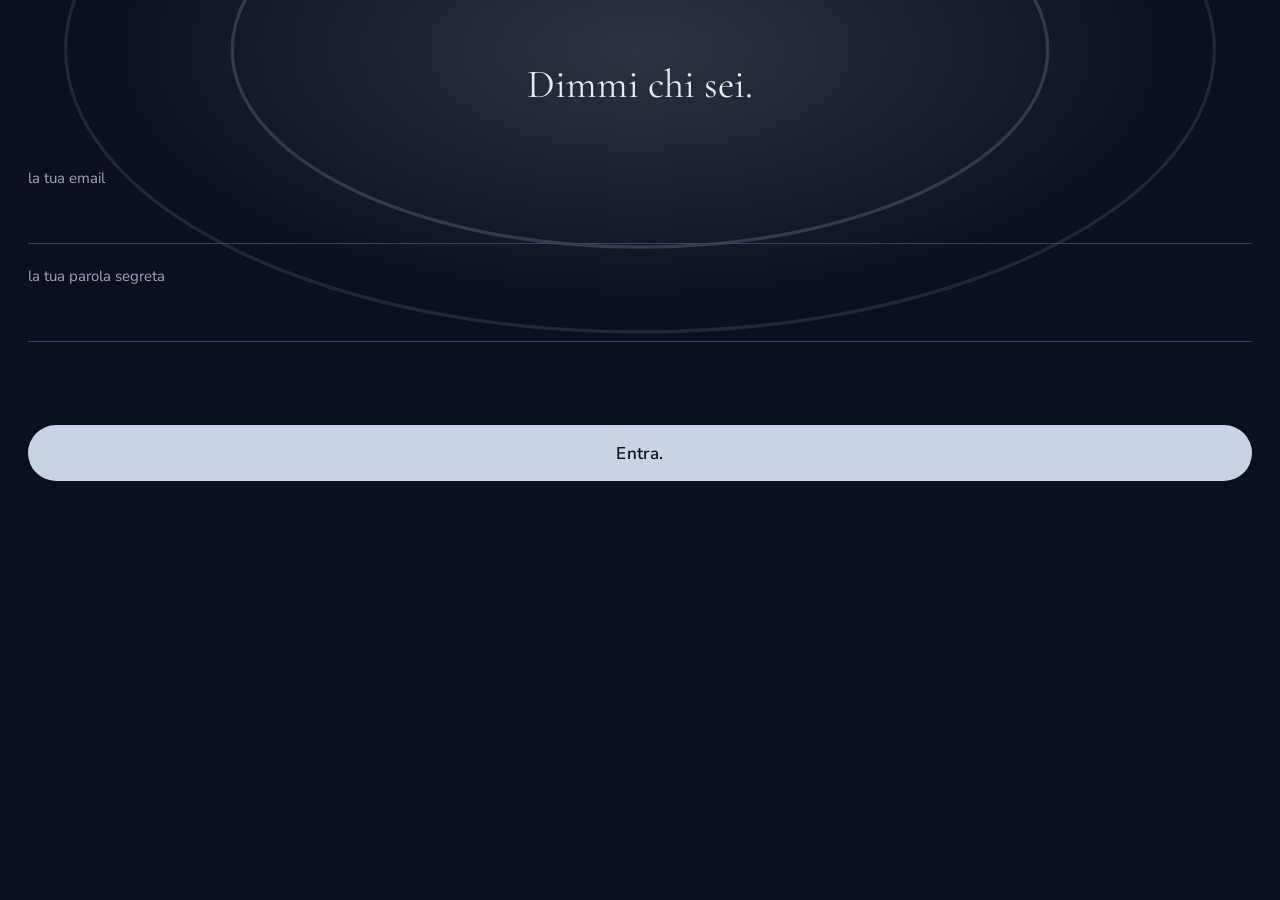
==== index.html @ 249fd123 "Pubblicazione automatica Foxymophoandle/pensatoio-codice@669a247275418004a3dd9663eddc900758bc9453" ====
<!doctype html>
<html lang="it">
  <head>
    <meta charset="UTF-8" />
    <meta name="viewport" content="width=device-width, initial-scale=1, viewport-fit=cover, interactive-widget=resizes-content" />
    <meta name="theme-color" content="#0B1020" />
    <meta name="apple-mobile-web-app-capable" content="yes" />
    <meta name="apple-mobile-web-app-status-bar-style" content="black" />
    <meta name="apple-mobile-web-app-title" content="Pensatoio" />
    <link rel="preconnect" href="https://fonts.googleapis.com" />
    <link rel="preconnect" href="https://fonts.gstatic.com" crossorigin />
    <link href="https://fonts.googleapis.com/css2?family=Cormorant+Garamond:ital,wght@0,400;0,500;1,400&family=Nunito+Sans:wght@300;400;600&display=swap" rel="stylesheet" />
    <link rel="apple-touch-icon" href="./apple-touch-icon.png" />
    <link rel="icon" href="./icon.svg" />
    <title>Pensatoio</title>
    <script type="module" crossorigin src="./assets/index-BtVlFz_-.js"></script>
    <link rel="stylesheet" crossorigin href="./assets/index-BSNDS2EY.css">
  <link rel="manifest" href="./manifest.webmanifest"><script id="vite-plugin-pwa:register-sw" src="./registerSW.js"></script></head>
  <body>
    <div id="root"></div>
  </body>
</html>
---- assets/index-BSNDS2EY.css ----
:root{--notte: #0B1020;--testo: #E8ECF5;--secondario: #9AA4BD;--argento: #C9D2E6;--acque: #7A86B8;--bordo: #3A4466;--sasso: #7D87A3}body{margin:0;background:var(--notte);color:var(--testo);font-family:Nunito Sans,system-ui,sans-serif;-webkit-tap-highlight-color:transparent}h1,h2{font-family:Cormorant Garamond,serif;font-weight:400}button,input{font:inherit;color:inherit}a{color:var(--secondario)}:focus-visible{outline:1px solid var(--argento);outline-offset:4px}.pz-nascosto{position:absolute;width:1px;height:1px;margin:-1px;padding:0;border:0;overflow:hidden;clip:rect(0 0 0 0);white-space:nowrap}.pz-schermo{position:relative;min-height:100dvh;box-sizing:border-box;overflow:hidden;display:flex;flex-direction:column;align-items:center;padding:calc(64px + env(safe-area-inset-top)) 28px calc(36px + env(safe-area-inset-bottom))}.pz-schermo>*{position:relative}.pz-schermo>.pz-bacino{position:absolute}.pz-titolo{margin:0;font-family:Cormorant Garamond,serif;font-weight:400;font-size:40px;line-height:1;color:var(--testo);text-align:center}.pz-bottone{width:100%;height:56px;box-sizing:border-box;border-radius:28px;border:0;background:var(--argento);color:var(--notte);font-size:17px;font-weight:600;letter-spacing:.02em;cursor:pointer}@keyframes pz-breathe{0%,to{transform:scale(1)}50%{transform:scale(1.04)}}@keyframes pz-glow{0%,to{opacity:.1}50%{opacity:.28}}@keyframes pz-ring{0%{transform:scale(.7);opacity:.55}to{transform:scale(1.9);opacity:0}}@keyframes pz-flow{0%{stroke-dashoffset:600}to{stroke-dashoffset:0}}@keyframes pz-twinkle{0%,to{opacity:.2}50%{opacity:1}}@keyframes pz-pebble{0%,to{box-shadow:0 0 18px #c9d2e64d}50%{box-shadow:0 0 36px #c9d2e699}}@keyframes pz-ascend{0%{stroke-dashoffset:1;opacity:0}8%{opacity:.7}55%{stroke-dashoffset:0;opacity:.7}85%{opacity:0}to{stroke-dashoffset:0;opacity:0}}@keyframes pz-emerge{0%{transform:translateY(26px);opacity:0}25%{opacity:.9}70%{transform:translateY(0);opacity:.9}to{transform:translateY(10px);opacity:0}}@keyframes pz-rise{0%{transform:translateY(0);opacity:0}20%{opacity:.8}90%{opacity:.5}to{transform:translateY(-180px);opacity:0}}@keyframes pz-ripple{0%{transform:scale(1);opacity:.5}to{transform:scale(2.4);opacity:0}}@keyframes pz-runner{0%{stroke-dashoffset:566}to{stroke-dashoffset:0}}.pz-basin{animation:pz-breathe 9s ease-in-out infinite}.pz-basin-2{animation-delay:-4s}.pz-glow{animation:pz-glow 6s ease-in-out infinite}.pz-ring{animation:pz-ring 3.5s ease-out infinite}.pz-ring-2{animation-delay:-1.75s}.pz-thread{stroke-dasharray:140 460;animation:pz-flow 8s linear infinite}.pz-star{animation:pz-twinkle 4.5s ease-in-out infinite}.pz-star-2{animation-delay:-2s}.pz-sel{animation:pz-pebble 4s ease-in-out infinite}.pz-ascend{stroke-dasharray:1 1;animation:pz-ascend 9s ease-in-out infinite}.pz-face{animation:pz-emerge 12s ease-in-out infinite}.pz-rise{animation:pz-rise 9s ease-in-out infinite}.pz-rise-2{animation-delay:-3s}.pz-rise-3{animation-delay:-6s}.pz-ripple{animation:pz-ripple 4s ease-out infinite}.pz-ripple-2{animation-delay:-2s}.pz-runner{stroke-dasharray:36 530;animation:pz-runner 9s linear infinite}.pz-bacino{position:absolute;top:0;right:0;bottom:0;left:0;width:100%;height:100%;pointer-events:none}.pz-pietra{display:inline-flex;flex-direction:column;align-items:center;gap:8px;background:transparent;border:0;padding:0;color:var(--secondario);font-size:12px}button.pz-pietra{cursor:pointer;min-width:44px;min-height:44px;justify-content:center}.pz-pietra-sasso{display:flex;align-items:center;justify-content:center;box-sizing:border-box;border-radius:50%;border:1px solid var(--bordo);color:var(--argento);transition:background-color .6s ease,color .6s ease,border-color .6s ease}.pz-pietra-accesa{color:var(--testo);font-weight:600}.pz-pietra-accesa .pz-pietra-sasso{background:var(--argento);border-color:var(--argento);color:var(--notte);box-shadow:0 0 24px #c9d2e673}.pz-pietra-spenta .pz-pietra-sasso{color:var(--sasso)}.pz-sassolini{width:100%;display:flex;justify-content:space-between;align-items:flex-end}.pz-sassolino{display:flex;flex-direction:column;align-items:center;gap:12px;min-width:44px;min-height:44px;background:transparent;border:0;padding:0;color:var(--secondario);font-size:13px;cursor:pointer}.pz-sassolino[aria-pressed=true]{color:var(--testo);font-weight:600}.pz-sassolino-disco{position:relative;display:block;box-sizing:border-box;border-radius:50%;border:1px solid var(--sasso)}.pz-sassolino[aria-pressed=true] .pz-sassolino-disco{background:var(--argento);border-color:var(--argento);box-shadow:0 0 28px #c9d2e673}.pz-sassolino-onda{position:absolute;top:-1px;right:-1px;bottom:-1px;left:-1px;border-radius:50%;border:1px solid var(--argento)}.pz-sassolini-indicatore{display:inline-flex;gap:4px;color:var(--argento)}.pz-sassolini-indicatore>span{display:block;width:7px;height:7px;border-radius:50%;background:currentColor}.pz-anello{position:relative;width:160px;height:160px;display:flex;align-items:center;justify-content:center;touch-action:none;user-select:none;-webkit-user-select:none}.pz-anello>svg{position:absolute;top:0;right:0;bottom:0;left:0}.pz-anello-tocco{cursor:grab}.pz-anello:focus-within{outline:1px solid var(--argento);outline-offset:6px;border-radius:50%}.pz-anello-arco{transition:stroke-dashoffset 1s linear,opacity 3s ease}.pz-anello-minuti{font-family:Cormorant Garamond,serif;font-size:44px;line-height:1;color:var(--testo)}.pz-anello-frase{margin:0;max-width:110px;font-family:Cormorant Garamond,serif;font-size:22px;line-height:1.2;text-align:center;color:var(--testo)}.pz-login{margin-top:64px;width:100%;display:flex;flex-direction:column;gap:22px}.pz-campo{display:flex;flex-direction:column;gap:8px;font-size:15px;color:var(--secondario)}.pz-campo input{height:48px;box-sizing:border-box;border:0;border-bottom:1px solid var(--bordo);background:transparent;color:var(--testo);font-size:17px;padding:0 2px;border-radius:0}.pz-campo input:focus{outline:none;border-bottom-color:var(--argento)}.pz-login .pz-bottone{margin-top:18px}.pz-login .pz-bottone:disabled{opacity:.5;cursor:default}.pz-riga{margin:0;min-height:1.4em;font-size:15px;text-align:center;color:var(--argento)}.pz-spazio{flex:1}.pz-detta{display:block;margin:48px 0 0;quotes:"«" "»";font-family:Cormorant Garamond,serif;font-style:italic;font-size:22px;line-height:1.35;text-align:center;color:var(--argento);overflow-wrap:anywhere}.pz-detta-piccola{margin:0;font-size:19px;line-height:1.3;color:var(--secondario)}.pz-tondo{flex:none;width:48px;height:48px;box-sizing:border-box;border-radius:50%;border:1px solid var(--bordo);background:transparent;color:var(--secondario);display:flex;align-items:center;justify-content:center;padding:0;cursor:pointer;transition:opacity .6s ease}.pz-tondo-grande{width:64px;height:64px;border-color:var(--argento);color:var(--testo)}.pz-tondo:disabled{opacity:.35;cursor:default}.pz-tondo-vuoto{width:48px;height:48px;flex:none}.pz-link{min-height:44px;padding:0;border:0;background:transparent;color:var(--secondario);font-size:15px;text-align:left;cursor:pointer}.pz-schermo>.pz-impostazioni,.pz-schermo>.pz-lascia-stare{position:absolute;top:calc(12px + env(safe-area-inset-top));right:12px;width:44px;height:44px;border:0;padding:0;background:transparent;color:var(--secondario);display:flex;align-items:center;justify-content:center;cursor:pointer}.pz-dimmi-centro{margin-top:96px;width:100%;display:flex;flex-direction:column;align-items:center;gap:18px}.pz-dimmi-centro.pz-senza-voce{margin-top:140px}.pz-dimmi-voce{position:relative}.pz-microfono{width:96px;height:96px;border-radius:50%;border:0;padding:0;background:var(--argento);color:var(--notte);display:flex;align-items:center;justify-content:center;cursor:pointer;box-shadow:0 0 40px #c9d2e673;transition:opacity .6s ease,box-shadow .6s ease}.pz-microfono[aria-pressed=true]{box-shadow:0 0 56px #c9d2e6b3}.pz-microfono.pz-attenuato{opacity:.3;box-shadow:none;cursor:default}.pz-dimmi-tasto{position:absolute;top:50%;left:calc(100% + 22px);transform:translateY(-50%);border-color:transparent}.pz-dimmi-tastiera{width:100%;display:flex;align-items:center;gap:12px}.pz-dimmi-campo{flex:1;display:flex}.pz-dimmi-campo input{flex:1;min-width:0;height:48px;box-sizing:border-box;border:0;border-bottom:1px solid var(--bordo);border-radius:0;background:transparent;color:var(--testo);font-size:17px;padding:0 2px}.pz-dimmi-campo input:focus{outline:none;border-bottom-color:var(--argento)}.pz-dimmi-centro .pz-riga{min-height:1.4em}.pz-schermo>.pz-lascia-stare{right:auto;left:12px;transition:opacity .6s ease}.pz-lascia-stare:disabled{opacity:.35;cursor:default}.pz-dimmi-detta{width:100%}.pz-dimmi .pz-detta{margin-top:24px}.pz-capito{margin-top:36px;display:flex;align-items:center;gap:18px}.pz-capito-fette{margin:0;padding:0;list-style:none;display:flex;flex-direction:column;gap:10px}.pz-capito-fette li{display:flex;align-items:center;gap:8px;font-size:14px;color:var(--testo)}.pz-capito-fette .pz-pietra-sasso{border-color:var(--argento)}.pz-dimmi-basso{width:100%;display:flex;align-items:center;justify-content:space-between}.pz-dimmi-correggi{margin-top:18px;width:100%;min-height:44px;display:flex}.pz-pietre-titolo{margin:22px 0 0;font-size:36px;line-height:1;color:var(--testo);text-align:center}.pz-pietre-griglia{margin-top:36px;width:100%;display:grid;grid-template-columns:repeat(3,minmax(0,1fr));gap:22px 8px;justify-items:center}.pz-pietre-ricordo{margin:26px 0 0;font-size:13px;color:var(--secondario);text-align:center}.pz-fette-testa{display:flex;flex-direction:column;align-items:center;gap:10px}.pz-fette-nome{margin:0;font-size:34px;line-height:1;color:var(--testo)}.pz-fette-filo{position:relative;margin-top:40px;width:100%}.pz-fette-filo-svg{position:absolute;left:0;top:28px;width:56px;height:calc(100% - 56px);pointer-events:none}.pz-fette-scorre{stroke-dasharray:120 480;animation:pz-flow 9s linear infinite}.pz-fette-righe{position:relative;margin:0;padding:0;list-style:none;display:flex;flex-direction:column;gap:20px}.pz-fetta{width:100%;display:flex;align-items:center;gap:16px;min-height:56px;padding:0;border:0;background:transparent;color:var(--testo);font-size:15px;text-align:left;cursor:pointer}.pz-fetta .pz-pietra-sasso{background:var(--notte)}.pz-fetta .pz-pietra-accesa .pz-pietra-sasso{background:var(--argento)}.pz-fetta[aria-pressed=true] .pz-fetta-nome{font-weight:600}.pz-fetta .pz-sassolini-indicatore{margin-left:auto;color:var(--sasso)}.pz-fetta[aria-pressed=true] .pz-sassolini-indicatore{color:var(--argento)}@media(prefers-reduced-motion:reduce){*,*:before,*:after{animation:none!important;transition:none!important}}
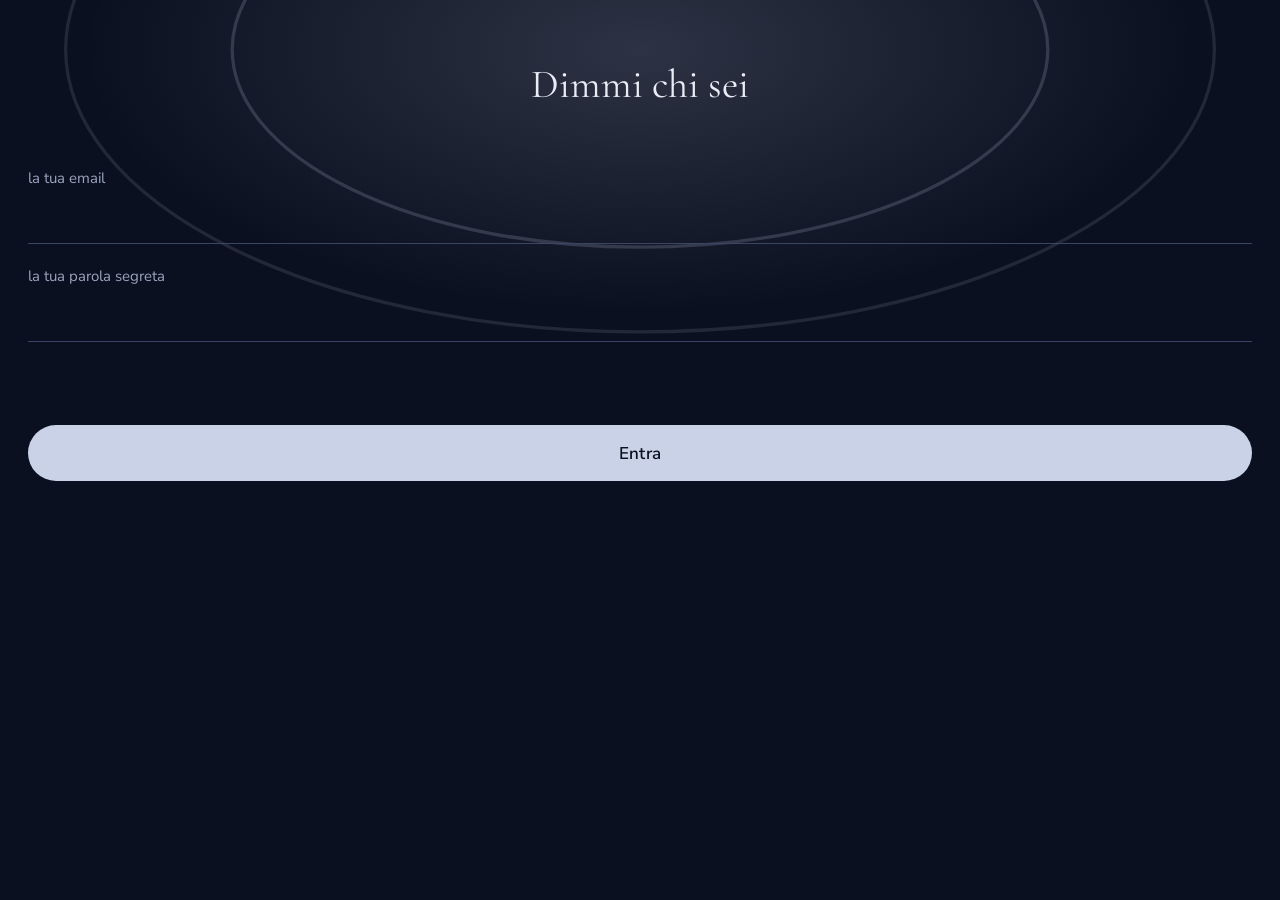
==== commit 7851cfe2: "Pubblicazione automatica Foxymophoandle/pensatoio-codice@371dddf86ccfff66836074bba301d6f94b2c3a55" ====
--- a/index.html
+++ b/index.html
@@ -13,8 +13,8 @@
     <link rel="apple-touch-icon" href="./apple-touch-icon.png" />
     <link rel="icon" href="./icon.svg" />
     <title>Pensatoio</title>
-    <script type="module" crossorigin src="./assets/index-BtVlFz_-.js"></script>
-    <link rel="stylesheet" crossorigin href="./assets/index-BSNDS2EY.css">
+    <script type="module" crossorigin src="./assets/index-CDkTscnl.js"></script>
+    <link rel="stylesheet" crossorigin href="./assets/index-CdcmTB2R.css">
   <link rel="manifest" href="./manifest.webmanifest"><script id="vite-plugin-pwa:register-sw" src="./registerSW.js"></script></head>
   <body>
     <div id="root"></div>
--- a/assets/index-CdcmTB2R.css
+++ b/assets/index-CdcmTB2R.css
@@ -0,0 +1 @@
+:root{--notte: #0B1020;--testo: #E8ECF5;--secondario: #9AA4BD;--argento: #C9D2E6;--acque: #7A86B8;--bordo: #3A4466;--sasso: #7D87A3}body{margin:0;background:var(--notte);color:var(--testo);font-family:Nunito Sans,system-ui,sans-serif;-webkit-tap-highlight-color:transparent}h1,h2{font-family:Cormorant Garamond,serif;font-weight:400}button,input{font:inherit;color:inherit}a{color:var(--secondario)}:focus-visible{outline:1px solid var(--argento);outline-offset:4px}.pz-nascosto{position:absolute;width:1px;height:1px;margin:-1px;padding:0;border:0;overflow:hidden;clip:rect(0 0 0 0);white-space:nowrap}.pz-schermo{position:relative;min-height:100dvh;box-sizing:border-box;overflow:hidden;display:flex;flex-direction:column;align-items:center;padding:calc(64px + env(safe-area-inset-top)) 28px calc(36px + env(safe-area-inset-bottom))}.pz-schermo>*{position:relative}.pz-schermo>.pz-bacino{position:absolute}.pz-titolo{margin:0;font-family:Cormorant Garamond,serif;font-weight:400;font-size:40px;line-height:1;color:var(--testo);text-align:center}.pz-bottone{width:100%;height:56px;box-sizing:border-box;border-radius:28px;border:0;background:var(--argento);color:var(--notte);font-size:17px;font-weight:600;letter-spacing:.02em;cursor:pointer}@keyframes pz-breathe{0%,to{transform:scale(1)}50%{transform:scale(1.04)}}@keyframes pz-glow{0%,to{opacity:.1}50%{opacity:.28}}@keyframes pz-ring{0%{transform:scale(.7);opacity:.55}to{transform:scale(1.9);opacity:0}}@keyframes pz-flow{0%{stroke-dashoffset:600}to{stroke-dashoffset:0}}@keyframes pz-twinkle{0%,to{opacity:.2}50%{opacity:1}}@keyframes pz-pebble{0%,to{box-shadow:0 0 18px #c9d2e64d}50%{box-shadow:0 0 36px #c9d2e699}}@keyframes pz-ascend{0%{stroke-dashoffset:1;opacity:0}8%{opacity:.7}55%{stroke-dashoffset:0;opacity:.7}85%{opacity:0}to{stroke-dashoffset:0;opacity:0}}@keyframes pz-emerge{0%{transform:translateY(26px);opacity:0}25%{opacity:.9}70%{transform:translateY(0);opacity:.9}to{transform:translateY(10px);opacity:0}}@keyframes pz-rise{0%{transform:translateY(0);opacity:0}20%{opacity:.8}90%{opacity:.5}to{transform:translateY(-180px);opacity:0}}@keyframes pz-ripple{0%{transform:scale(1);opacity:.5}to{transform:scale(2.4);opacity:0}}@keyframes pz-runner{0%{stroke-dashoffset:566}to{stroke-dashoffset:0}}@keyframes pz-sway{0%,to{transform:translate(0)}50%{transform:translate(-22px)}}@keyframes pz-sway-r{0%,to{transform:translate(0)}50%{transform:translate(18px)}}@keyframes pz-scende{0%{stroke-dashoffset:1}to{stroke-dashoffset:0}}.pz-basin{animation:pz-breathe 9s ease-in-out infinite}.pz-basin-2{animation-delay:-4s}.pz-glow{animation:pz-glow 6s ease-in-out infinite}.pz-ring{animation:pz-ring 3.5s ease-out infinite}.pz-ring-2{animation-delay:-1.75s}.pz-thread{stroke-dasharray:140 460;animation:pz-flow 8s linear infinite}.pz-star{animation:pz-twinkle 4.5s ease-in-out infinite}.pz-star-2{animation-delay:-2s}.pz-sel{animation:pz-pebble 4s ease-in-out infinite}.pz-ascend{stroke-dasharray:1 1;animation:pz-ascend 9s ease-in-out infinite}.pz-face{animation:pz-emerge 7s ease-in-out 1 forwards}.pz-rise{animation:pz-rise 9s ease-in-out infinite}.pz-rise-2{animation-delay:-3s}.pz-rise-3{animation-delay:-6s}.pz-ripple{animation:pz-ripple 4s ease-out infinite}.pz-ripple-2{animation-delay:-2s}.pz-runner{stroke-dasharray:36 530;animation:pz-runner 9s linear infinite}.pz-wave{animation:pz-sway 11s ease-in-out infinite}.pz-wave-2{animation:pz-sway-r 14s ease-in-out infinite}.pz-bacino{position:absolute;top:0;right:0;bottom:0;left:0;width:100%;height:100%;pointer-events:none}.pz-pietra{display:inline-flex;flex-direction:column;align-items:center;gap:8px;background:transparent;border:0;padding:0;color:var(--secondario);font-size:12px}button.pz-pietra{cursor:pointer;min-width:44px;min-height:44px;justify-content:center}.pz-pietra-sasso{display:flex;align-items:center;justify-content:center;box-sizing:border-box;border-radius:50%;border:1px solid var(--bordo);color:var(--argento);transition:background-color .6s ease,color .6s ease,border-color .6s ease}.pz-pietra-accesa{color:var(--testo);font-weight:600}.pz-pietra-accesa .pz-pietra-sasso{background:var(--argento);border-color:var(--argento);color:var(--notte);box-shadow:0 0 24px #c9d2e673}.pz-pietra-spenta .pz-pietra-sasso{color:var(--sasso)}.pz-sassolini{width:100%;display:flex;justify-content:space-between;align-items:flex-end}.pz-sassolino{display:flex;flex-direction:column;align-items:center;gap:12px;min-width:44px;min-height:44px;background:transparent;border:0;padding:0;color:var(--secondario);font-size:13px;cursor:pointer}.pz-sassolino[aria-pressed=true]{color:var(--testo);font-weight:600}.pz-sassolino-disco{position:relative;display:block;box-sizing:border-box;border-radius:50%;border:1px solid var(--sasso)}.pz-sassolino[aria-pressed=true] .pz-sassolino-disco{background:var(--argento);border-color:var(--argento);box-shadow:0 0 28px #c9d2e673}.pz-sassolino-onda{position:absolute;top:-1px;right:-1px;bottom:-1px;left:-1px;border-radius:50%;border:1px solid var(--argento)}.pz-sassolini-indicatore{display:inline-flex;gap:4px;color:var(--argento)}.pz-sassolini-indicatore>span{display:block;width:7px;height:7px;border-radius:50%;background:currentColor}.pz-anello{position:relative;width:160px;height:160px;display:flex;align-items:center;justify-content:center;touch-action:none;user-select:none;-webkit-user-select:none}.pz-anello>svg{position:absolute;top:0;right:0;bottom:0;left:0}.pz-anello-tocco{cursor:grab}.pz-anello:focus-within{outline:1px solid var(--argento);outline-offset:6px;border-radius:50%}.pz-anello-arco{transition:stroke-dashoffset 1s linear,opacity 3s ease}.pz-anello-minuti{font-family:Cormorant Garamond,serif;font-size:44px;line-height:1;color:var(--testo)}.pz-anello-frase{margin:0;max-width:110px;font-family:Cormorant Garamond,serif;font-size:22px;line-height:1.2;text-align:center;color:var(--testo)}.pz-login{margin-top:64px;width:100%;display:flex;flex-direction:column;gap:22px}.pz-campo{display:flex;flex-direction:column;gap:8px;font-size:15px;color:var(--secondario)}.pz-campo input{height:48px;box-sizing:border-box;border:0;border-bottom:1px solid var(--bordo);background:transparent;color:var(--testo);font-size:17px;padding:0 2px;border-radius:0}.pz-campo input:focus{outline:none;border-bottom-color:var(--argento)}.pz-login .pz-bottone{margin-top:18px}.pz-login .pz-bottone:disabled{opacity:.5;cursor:default}.pz-riga{margin:0;min-height:1.4em;font-size:15px;text-align:center;color:var(--argento)}.pz-spazio{flex:1}.pz-detta{display:block;margin:48px 0 0;quotes:"«" "»";font-family:Cormorant Garamond,serif;font-style:italic;font-size:22px;line-height:1.35;text-align:center;color:var(--argento);overflow-wrap:anywhere}.pz-detta-piccola{margin:0;font-size:19px;line-height:1.3;color:var(--secondario)}.pz-tondo{flex:none;width:48px;height:48px;box-sizing:border-box;border-radius:50%;border:1px solid var(--bordo);background:transparent;color:var(--secondario);display:flex;align-items:center;justify-content:center;padding:0;cursor:pointer;transition:opacity .6s ease}.pz-tondo-grande{width:64px;height:64px;border-color:var(--argento);color:var(--testo)}.pz-tondo:disabled{opacity:.35;cursor:default}.pz-tondo-vuoto{width:48px;height:48px;flex:none}.pz-link{min-height:44px;padding:0;border:0;background:transparent;color:var(--secondario);font-size:15px;text-align:left;cursor:pointer}.pz-schermo>.pz-impostazioni,.pz-schermo>.pz-lascia-stare{position:absolute;top:calc(12px + env(safe-area-inset-top));right:12px;width:44px;height:44px;border:0;padding:0;background:transparent;color:var(--secondario);display:flex;align-items:center;justify-content:center;cursor:pointer}.pz-dimmi-centro{margin-top:96px;width:100%;display:flex;flex-direction:column;align-items:center;gap:18px}.pz-dimmi-centro.pz-senza-voce{margin-top:140px}.pz-dimmi-voce{position:relative}.pz-microfono{width:96px;height:96px;border-radius:50%;border:0;padding:0;background:var(--argento);color:var(--notte);display:flex;align-items:center;justify-content:center;cursor:pointer;box-shadow:0 0 40px #c9d2e673;transition:opacity .6s ease,box-shadow .6s ease}.pz-microfono[aria-pressed=true]{box-shadow:0 0 56px #c9d2e6b3}.pz-microfono.pz-attenuato{opacity:.3;box-shadow:none;cursor:default}.pz-dimmi-tasto{position:absolute;top:50%;left:calc(100% + 22px);transform:translateY(-50%);border-color:transparent}.pz-dimmi-tastiera{width:100%;display:flex;align-items:center;gap:12px}.pz-dimmi-campo{flex:1;display:flex}.pz-dimmi-campo input{flex:1;min-width:0;height:48px;box-sizing:border-box;border:0;border-bottom:1px solid var(--bordo);border-radius:0;background:transparent;color:var(--testo);font-size:17px;padding:0 2px}.pz-dimmi-campo input:focus{outline:none;border-bottom-color:var(--argento)}.pz-dimmi-centro .pz-riga{min-height:1.4em}.pz-schermo>.pz-lascia-stare{right:auto;left:12px;transition:opacity .6s ease}.pz-lascia-stare:disabled{opacity:.35;cursor:default}.pz-dimmi-detta{width:100%}.pz-dimmi .pz-detta{margin-top:24px}.pz-capito{margin-top:36px;display:flex;align-items:center;gap:18px}.pz-capito-fette{margin:0;padding:0;list-style:none;display:flex;flex-direction:column;gap:10px}.pz-capito-fette li{display:flex;align-items:center;gap:8px;font-size:14px;color:var(--testo)}.pz-capito-fette .pz-pietra-sasso{border-color:var(--argento)}.pz-dimmi-basso{width:100%;display:flex;align-items:center;justify-content:space-between}.pz-dimmi-correggi{margin-top:18px;width:100%;min-height:44px;display:flex}.pz-pietre-titolo{margin:22px 0 0;font-size:36px;line-height:1;color:var(--testo);text-align:center}.pz-pietre-griglia{margin-top:36px;width:100%;display:grid;grid-template-columns:repeat(3,minmax(0,1fr));gap:22px 8px;justify-items:center}.pz-pietre-ricordo{margin:26px 0 0;font-size:13px;color:var(--secondario);text-align:center}.pz-fette-testa{display:flex;flex-direction:column;align-items:center;gap:10px}.pz-fette-nome{margin:0;font-size:34px;line-height:1;color:var(--testo)}.pz-fette-filo{position:relative;margin-top:40px;width:100%}.pz-fette-filo-svg{position:absolute;left:0;top:28px;width:56px;height:calc(100% - 56px);pointer-events:none}.pz-fette-scorre{stroke-dasharray:120 480;animation:pz-flow 9s linear infinite}.pz-fette-righe{position:relative;margin:0;padding:0;list-style:none;display:flex;flex-direction:column;gap:20px}.pz-fetta{width:100%;display:flex;align-items:center;gap:16px;min-height:56px;padding:0;border:0;background:transparent;color:var(--testo);font-size:15px;text-align:left;cursor:pointer}.pz-fetta .pz-pietra-sasso{background:var(--notte)}.pz-fetta .pz-pietra-accesa .pz-pietra-sasso{background:var(--argento)}.pz-fetta[aria-pressed=true] .pz-fetta-nome{font-weight:600}.pz-fetta .pz-sassolini-indicatore{margin-left:auto;color:var(--sasso)}.pz-fetta[aria-pressed=true] .pz-sassolini-indicatore{color:var(--argento)}.pz-domande{align-items:stretch;padding-top:calc(72px + env(safe-area-inset-top))}.pz-domande-testa{display:flex;align-items:center;gap:14px}.pz-domande-categoria{font-family:Cormorant Garamond,serif;font-size:26px;line-height:1.1;color:var(--testo)}.pz-domande-corpo{transition:opacity .5s ease}.pz-domande-titolo{margin:64px 0 0;font-size:40px;line-height:1.1;color:var(--testo)}.pz-domande-titolo:focus{outline:none}.pz-domande-sassi{margin-top:44px}.pz-domande-basso{display:flex;flex-direction:column;align-items:center;gap:22px}.pz-domande-puntini{display:flex;gap:10px}.pz-domande-puntini>span{display:block;width:8px;height:8px;box-sizing:border-box;border-radius:50%;border:1px solid var(--sasso)}.pz-domande-puntini>.pz-pieno{background:var(--argento);border-color:var(--argento)}.pz-link.pz-domande-nonloso{text-align:center;padding:0 12px}.pz-link:disabled{opacity:.35;cursor:default}.pz-domande-filo{stroke-dasharray:1 1;stroke-dashoffset:1;animation:pz-scende .5s ease-in forwards}.pz-domande-scende .pz-domande-corpo{opacity:.3}.pz-bottone:disabled{opacity:.5;cursor:default}.pz-bottone-chiaro{border:1px solid var(--argento);background:transparent;color:var(--testo)}.pz-link-centro{text-align:center;padding:0 12px}.pz-azioni{width:100%;display:flex;flex-direction:column;gap:14px;align-items:center}.pz-resto-pietre{display:flex;gap:14px}.pz-scelta{padding-top:calc(56px + env(safe-area-inset-top))}.pz-proposta{display:flex;flex-direction:column;align-items:center;gap:22px}.pz-proposta-frase{margin:0;font-size:36px;line-height:1.1;text-align:center;color:var(--testo)}.pz-perche{display:flex;align-items:center;gap:22px;color:var(--secondario)}.pz-perche-voce{display:flex;align-items:center;gap:6px}.pz-perche .pz-sassolini-indicatore{gap:3px}.pz-perche .pz-sassolini-indicatore>span{width:6px;height:6px}.pz-resto{min-height:36px;margin-bottom:36px;display:flex;justify-content:center}@keyframes pz-cloud{0%,to{transform:translateY(0)}50%{transform:translateY(-8px)}}@keyframes pz-wisp{0%{stroke-dashoffset:1;opacity:0}20%{opacity:.6}70%{stroke-dashoffset:0;opacity:.6}to{stroke-dashoffset:0;opacity:0}}@keyframes pz-nuvola-sale{0%{transform:translateY(80px);opacity:0}to{transform:translateY(0);opacity:1}}.pz-wisp{stroke-dasharray:1 1;animation:pz-wisp 8s ease-in-out infinite}.pz-wisp-2{animation-delay:-4s}.pz-durante-etichetta{margin:0;font-size:13px;letter-spacing:.18em;text-transform:uppercase;color:var(--secondario)}.pz-durante-anello{margin-top:22px}.pz-durante-fetta{margin-top:28px;display:flex;align-items:center;gap:14px}.pz-durante-frase{margin:0;font-size:36px;line-height:1;color:var(--testo)}.pz-nuvola-posto{width:100%}.pz-nuvola{width:100%;box-sizing:border-box;border-radius:32px;padding:22px 24px 20px;background:#c9d2e614;border:1px solid rgba(201,210,230,.22);box-shadow:0 0 40px #c9d2e61a;display:flex;flex-direction:column;gap:10px;animation:pz-nuvola-sale 1.6s ease-out backwards,pz-cloud 6s ease-in-out 1.6s infinite;transition:opacity 1.2s ease}.pz-nuvola-via{opacity:0}.pz-nuvola-frase{margin:0;font-family:Cormorant Garamond,serif;font-size:23px;line-height:1.3;color:var(--testo)}.pz-nuvola-piu{margin-top:6px;align-self:flex-start;width:44px;height:44px;box-sizing:border-box;border-radius:50%;border:1px solid var(--argento);background:transparent;color:var(--testo);padding:0;display:flex;align-items:center;justify-content:center;cursor:pointer}.pz-durante-azioni{margin-top:26px}.pz-sovrapposizione{position:fixed;top:0;right:0;bottom:0;left:0;z-index:10;overflow-y:auto;background:var(--notte)}@keyframes pz-settle{0%{transform:translateY(-220px);opacity:0}20%{opacity:.8}90%{opacity:.6}to{transform:translateY(0);opacity:0}}@keyframes pz-scioglie{0%{transform:translateY(0) scale(1);opacity:1}to{transform:translateY(56px) scale(.5);opacity:0}}.pz-settle{animation:pz-settle 9s ease-in-out infinite}.pz-settle-2{animation-delay:-3s}.pz-settle-3{animation-delay:-6s}.pz-chiusura-pietra{margin-top:110px;display:flex}.pz-serena .pz-pietra-sasso{border-color:var(--acque);box-shadow:0 0 28px #c9d2e624}.pz-chiusura-scioglie .pz-chiusura-pietra{animation:pz-scioglie 1.2s ease-in forwards}.pz-chiusura-titolo{margin:26px 0 0;font-size:44px;line-height:1;text-align:center;color:var(--testo)}.pz-chiusura-resto{margin-top:40px;min-height:36px;display:flex;justify-content:center}.pz-chiusura-quando{width:100%}.pz-chiusura-domanda{margin:0 0 22px;font-family:Cormorant Garamond,serif;font-size:26px;text-align:center;color:var(--testo)}.pz-chiusura-dopo{margin-top:40px}@keyframes pz-appare{0%{opacity:0}to{opacity:1}}.pz-volto-etichetta{margin:0;font-family:inherit;font-weight:400;font-size:13px;letter-spacing:.18em;text-transform:uppercase;color:var(--secondario)}.pz-volto-riga{margin:10px 0 0;font-size:15px;color:var(--secondario)}.pz-volto-acqua{margin-top:150px;width:300px;max-width:100%;height:240px;flex:none;border:0;padding:0;background:transparent;cursor:pointer;border-radius:50%}.pz-volto-parola{margin-top:24px;width:100%}.pz-volto-appare{display:flex;flex-direction:column;gap:12px;align-items:center;animation:pz-appare 1.6s ease-out .8s backwards}.pz-volto-contesto{margin:0;font-size:12px;letter-spacing:.16em;text-transform:uppercase;color:var(--secondario);text-align:center}.pz-volto-frase{margin:0;font-family:Cormorant Garamond,serif;font-size:27px;line-height:1.3;text-align:center;color:var(--testo)}.pz-volto-posto{display:block;height:56px}.pz-impostazioni-gruppo{margin-top:96px;width:100%;display:flex;flex-direction:column;align-items:center}.pz-impostazioni-domanda{margin:0;font-size:30px;line-height:1.2;text-align:center;color:var(--testo)}.pz-impostazioni-pietre{margin-top:36px;display:flex;gap:44px}.pz-impostazioni-magica{margin-top:72px;display:flex;align-items:center;gap:18px;color:var(--secondario)}.pz-impostazioni-nome{margin:0;font-family:Cormorant Garamond,serif;font-size:24px;line-height:1.2;color:var(--secondario)}.pz-impostazioni-riga{margin:4px 0 0;font-size:15px;color:var(--secondario)}@media(prefers-reduced-motion:reduce){*,*:before,*:after{animation:none!important;transition:none!important}.pz-face{opacity:.9}.pz-ascend{stroke-dashoffset:0;opacity:.7}}
